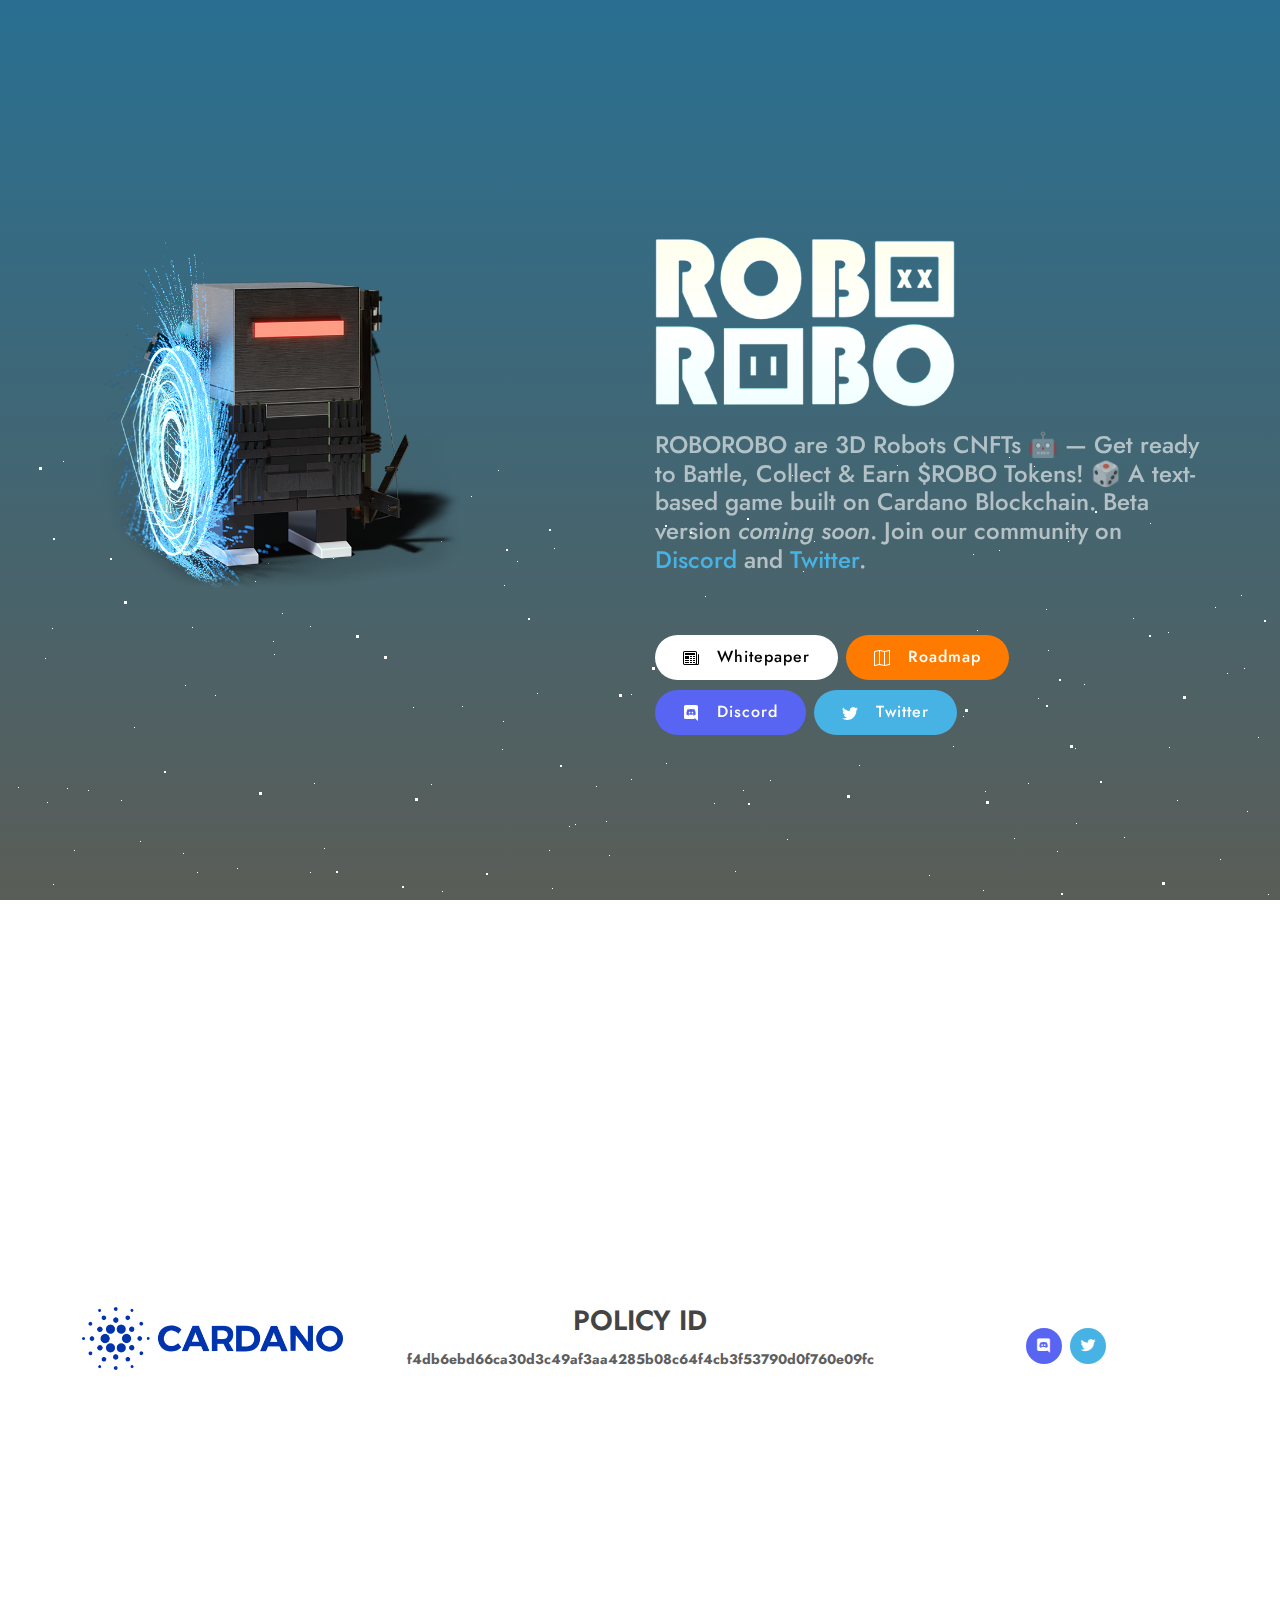
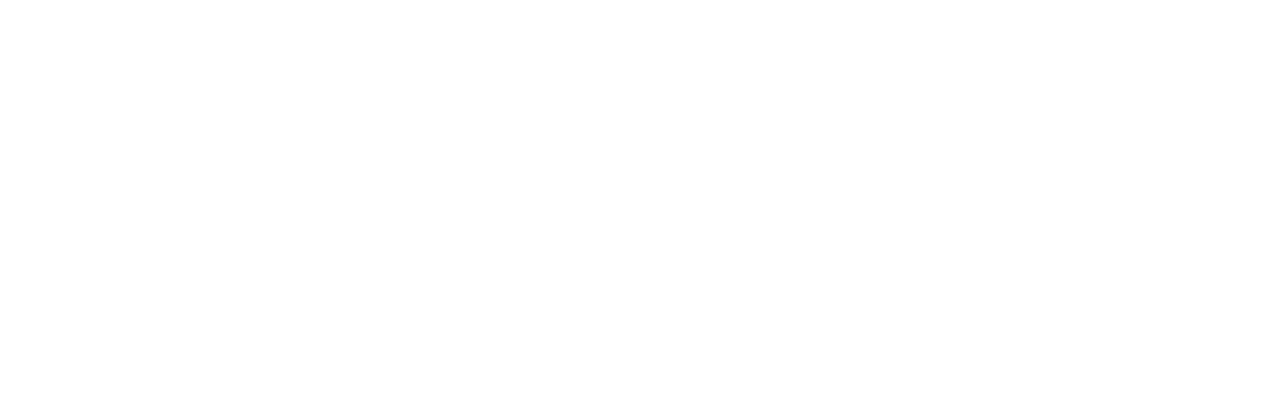
==== index.html @ 7a84c91f "Update index.html" ====
<!DOCTYPE html>
<html lang="en">
  <head>
    <meta charset="utf-8" />
    <meta content="width=device-width, initial-scale=1.0" name="viewport" />

    <!-- Primary Meta Tags -->
    <title>ROBOROBO 🤖 - CNFT 3D Robots </title>
    <meta name="title" content="ROBOROBO 🤖 - CNFT 3D Robots ">
    <meta name="description" content="ROBOROBO are CNFT 3D Robots 🤖 — Get ready to Battle, Collect & Earn $ROBO Tokens! 🎲 A text-based game built on Cardano Blockchain.">

    <!-- Open Graph / Facebook -->
    <meta property="og:type" content="website">
    <meta property="og:url" content="https://roborobo.gg/">
    <meta property="og:title" content="ROBOROBO 🤖 - CNFT 3D Robots ">
    <meta property="og:description" content="ROBOROBO are CNFT 3D Robots 🤖 — Get ready to Battle, Collect & Earn $ROBO Tokens! 🎲 A text-based game built on Cardano Blockchain.">
    <meta property="og:image" content="https://roborobo.gg/assets/img/roborobo-featured-image.jpg">

    <!-- Twitter -->
    <meta property="twitter:card" content="summary_large_image">
    <meta property="twitter:url" content="https://roborobo.gg/">
    <meta property="twitter:title" content="ROBOROBO 🤖 - CNFT 3D Robots ">
    <meta property="twitter:description" content="ROBOROBO are CNFT 3D Robots 🤖 — Get ready to Battle, Collect & Earn $ROBO Tokens! 🎲 A text-based game built on Cardano Blockchain.">
    <meta property="twitter:image" content="https://roborobo.gg/assets/img/roborobo-featured-image.jpg">

    <!-- Favicons -->
    <link rel="apple-touch-icon" sizes="180x180" href="assets/img/apple-touch-icon.png">
    <link rel="icon" type="image/png" sizes="32x32" href="assets/img/favicon-32x32.png">
    <link rel="icon" type="image/png" sizes="16x16" href="assets/img/favicon-16x16.png">
    <link rel="manifest" href="assets/img/site.webmanifest">
    <link rel="mask-icon" href="assets/img/safari-pinned-tab.svg" color="#5bbad5">
    <meta name="msapplication-TileColor" content="#da532c">
    <meta name="theme-color" content="#ffffff">

    <!-- Google Fonts -->
    <link href="https://fonts.googleapis.com/css?family=Open+Sans:300,300i,400,400i,600,600i,700,700i|Jost:300,300i,400,400i,500,500i,600,600i,700,700i|Poppins:300,300i,400,400i,500,500i,600,600i,700,700i" rel="stylesheet" />

    <!-- Vendor CSS Files -->
    <link href="assets/vendor/aos/aos.css" rel="stylesheet" />
    <link href="assets/vendor/bootstrap/css/bootstrap.min.css" rel="stylesheet" />
    <link href="assets/vendor/bootstrap-icons/bootstrap-icons.css" rel="stylesheet" />
    <link href="assets/vendor/boxicons/css/boxicons.min.css" rel="stylesheet" />
    <link href="assets/vendor/glightbox/css/glightbox.min.css" rel="stylesheet" />
    <link href="assets/vendor/remixicon/remixicon.css" rel="stylesheet" />
    <link href="assets/vendor/swiper/swiper-bundle.min.css" rel="stylesheet" />

    <!-- Template Main CSS File -->
    <link href="assets/css/style.css" rel="stylesheet" />
  </head>

  <body>
    <!-- ======= Header ======= 
    <header id="header" class="fixed-top">
      <div class="container d-flex align-items-center">
        <h1 class="logo me-auto">
          <a href="index">ROBOROBO</a>
        </h1>
        <nav id="navbar" class="navbar">
          <ul>-->
            <!--<li><a class="nav-link scrollto active" href="#hero">Home</a></li>
            <li><a class="nav-link scrollto" href="#roadmap">Roadmap</a></li>
            <li>
              <a class="nav-link scrollto" href="/rarity">Rarity</a>
            </li>
            <li>
              <a class="getstarted scrollto" href="https://twitter.com/" target="_blank">
                <svg xmlns="http://www.w3.org/2000/svg" width="16" height="16" fill="currentColor" class="bi bi-twitter" viewBox="0 0 16 16"><path d="M5.026 15c6.038 0 9.341-5.003 9.341-9.334 0-.14 0-.282-.006-.422A6.685 6.685 0 0 0 16 3.542a6.658 6.658 0 0 1-1.889.518 3.301 3.301 0 0 0 1.447-1.817 6.533 6.533 0 0 1-2.087.793A3.286 3.286 0 0 0 7.875 6.03a9.325 9.325 0 0 1-6.767-3.429 3.289 3.289 0 0 0 1.018 4.382A3.323 3.323 0 0 1 .64 6.575v.045a3.288 3.288 0 0 0 2.632 3.218 3.203 3.203 0 0 1-.865.115 3.23 3.23 0 0 1-.614-.057 3.283 3.283 0 0 0 3.067 2.277A6.588 6.588 0 0 1 .78 13.58a6.32 6.32 0 0 1-.78-.045A9.344 9.344 0 0 0 5.026 15z"></path></svg>
                &nbsp;&nbsp;Twitter
              </a>
            </li>
            <li>
              <a class="getstartedDiscord scrollto" href="https://discord.gg/" target="_blank">
                <svg xmlns="http://www.w3.org/2000/svg" width="16" height="16" fill="currentColor" class="bi bi-discord" viewBox="0 0 16 16">
                  <path d="M6.552 6.712c-.456 0-.816.4-.816.888s.368.888.816.888c.456 0 .816-.4.816-.888.008-.488-.36-.888-.816-.888zm2.92 0c-.456 0-.816.4-.816.888s.368.888.816.888c.456 0 .816-.4.816-.888s-.36-.888-.816-.888z"></path>
                  <path
                    d="M13.36 0H2.64C1.736 0 1 .736 1 1.648v10.816c0 .912.736 1.648 1.64 1.648h9.072l-.424-1.48 1.024.952.968.896L15 16V1.648C15 .736 14.264 0 13.36 0zm-3.088 10.448s-.288-.344-.528-.648c1.048-.296 1.448-.952 1.448-.952-.328.216-.64.368-.92.472-.4.168-.784.28-1.16.344a5.604 5.604 0 0 1-2.072-.008 6.716 6.716 0 0 1-1.176-.344 4.688 4.688 0 0 1-.584-.272c-.024-.016-.048-.024-.072-.04-.016-.008-.024-.016-.032-.024-.144-.08-.224-.136-.224-.136s.384.64 1.4.944c-.24.304-.536.664-.536.664-1.768-.056-2.44-1.216-2.44-1.216 0-2.576 1.152-4.664 1.152-4.664 1.152-.864 2.248-.84 2.248-.84l.08.096c-1.44.416-2.104 1.048-2.104 1.048s.176-.096.472-.232c.856-.376 1.536-.48 1.816-.504.048-.008.088-.016.136-.016a6.521 6.521 0 0 1 4.024.752s-.632-.6-1.992-1.016l.112-.128s1.096-.024 2.248.84c0 0 1.152 2.088 1.152 4.664 0 0-.68 1.16-2.448 1.216z"
                  ></path>
                </svg>
                &nbsp;&nbsp;Discord
              </a>
            </li>-->
         <!-- </ul>
          <i class="bi bi-list mobile-nav-toggle"></i>
        </nav>-->
        <!-- .navbar -->
      <!--</div>
    </header>-->
    <!-- End Header -->

    <!-- ======= Hero Section ======= -->
    <section id="hero" class="d-flex align-items-center">
      <div id="stars"></div>
      <div id="stars2"></div>
      <div id="stars3"></div>
      <div class="container">
        <div class="row">
          <div class="col-lg-6 hero-img" data-aos="zoom-in" data-aos-delay="200">
            <img src="assets/img/roborobo-hero.png" class="img-fluid animated maxWidthEight" alt="" />
          </div>
          <div class="col-lg-6 d-flex flex-column justify-content-center pt-2 pt-lg-0 order-2 order-lg-1" data-aos="fade-up" data-aos-delay="200">
            <img src="assets/img/roborobo-logo.png" width="300px" class="image-roborobo-logo">
            <!--<h1>ROBOROBO</h1>-->
            <br>
            <h2>ROBOROBO are 3D Robots CNFTs 🤖 — Get ready to Battle, Collect & Earn $ROBO Tokens! 🎲 A text-based game built on Cardano Blockchain. Beta version <em>coming soon</em>. Join our community on <a href="https://discord.gg/kBgPeefTJF" target="_blank">Discord</a> and <a href="https://twitter.com/roborobo_gg" target="_blank">Twitter</a>.</h2>
            <div class="d-flex justify-content-center justify-content-lg-start">
              <a href="https://whitepaper.roborobo.gg/" target="_blank" class="btn-get-started-whitepaper">
                <svg xmlns="http://www.w3.org/2000/svg" width="16" height="16" fill="currentColor" class="bi bi-newspaper" viewBox="0 0 16 16">
                  <path d="M0 2.5A1.5 1.5 0 0 1 1.5 1h11A1.5 1.5 0 0 1 14 2.5v10.528c0 .3-.05.654-.238.972h.738a.5.5 0 0 0 .5-.5v-9a.5.5 0 0 1 1 0v9a1.5 1.5 0 0 1-1.5 1.5H1.497A1.497 1.497 0 0 1 0 13.5v-11zM12 14c.37 0 .654-.211.853-.441.092-.106.147-.279.147-.531V2.5a.5.5 0 0 0-.5-.5h-11a.5.5 0 0 0-.5.5v11c0 .278.223.5.497.5H12z"/>
                  <path d="M2 3h10v2H2V3zm0 3h4v3H2V6zm0 4h4v1H2v-1zm0 2h4v1H2v-1zm5-6h2v1H7V6zm3 0h2v1h-2V6zM7 8h2v1H7V8zm3 0h2v1h-2V8zm-3 2h2v1H7v-1zm3 0h2v1h-2v-1zm-3 2h2v1H7v-1zm3 0h2v1h-2v-1z"/>
                </svg>                &nbsp;&nbsp;Whitepaper</a>
                &nbsp;&nbsp;
              <a href="https://whitepaper.roborobo.gg/roadmap" target="_blank" class="btn-get-started-roadmap">
                <svg xmlns="http://www.w3.org/2000/svg" width="16" height="16" fill="currentColor" class="bi bi-map" viewBox="0 0 16 16">
                  <path fill-rule="evenodd" d="M15.817.113A.5.5 0 0 1 16 .5v14a.5.5 0 0 1-.402.49l-5 1a.502.502 0 0 1-.196 0L5.5 15.01l-4.902.98A.5.5 0 0 1 0 15.5v-14a.5.5 0 0 1 .402-.49l5-1a.5.5 0 0 1 .196 0L10.5.99l4.902-.98a.5.5 0 0 1 .415.103zM10 1.91l-4-.8v12.98l4 .8V1.91zm1 12.98 4-.8V1.11l-4 .8v12.98zm-6-.8V1.11l-4 .8v12.98l4-.8z"/>
                </svg>
                &nbsp;&nbsp;Roadmap</a>
            </div> 
            <div class="d-flex justify-content-center justify-content-lg-start">
              <a href="https://discord.gg/kBgPeefTJF" target="_blank" class="btn-get-started-discord">
                <svg xmlns="http://www.w3.org/2000/svg" width="16" height="16" fill="currentColor" class="bi bi-discord" viewBox="0 0 16 16">
                  <path d="M6.552 6.712c-.456 0-.816.4-.816.888s.368.888.816.888c.456 0 .816-.4.816-.888.008-.488-.36-.888-.816-.888zm2.92 0c-.456 0-.816.4-.816.888s.368.888.816.888c.456 0 .816-.4.816-.888s-.36-.888-.816-.888z"></path>
                  <path
                    d="M13.36 0H2.64C1.736 0 1 .736 1 1.648v10.816c0 .912.736 1.648 1.64 1.648h9.072l-.424-1.48 1.024.952.968.896L15 16V1.648C15 .736 14.264 0 13.36 0zm-3.088 10.448s-.288-.344-.528-.648c1.048-.296 1.448-.952 1.448-.952-.328.216-.64.368-.92.472-.4.168-.784.28-1.16.344a5.604 5.604 0 0 1-2.072-.008 6.716 6.716 0 0 1-1.176-.344 4.688 4.688 0 0 1-.584-.272c-.024-.016-.048-.024-.072-.04-.016-.008-.024-.016-.032-.024-.144-.08-.224-.136-.224-.136s.384.64 1.4.944c-.24.304-.536.664-.536.664-1.768-.056-2.44-1.216-2.44-1.216 0-2.576 1.152-4.664 1.152-4.664 1.152-.864 2.248-.84 2.248-.84l.08.096c-1.44.416-2.104 1.048-2.104 1.048s.176-.096.472-.232c.856-.376 1.536-.48 1.816-.504.048-.008.088-.016.136-.016a6.521 6.521 0 0 1 4.024.752s-.632-.6-1.992-1.016l.112-.128s1.096-.024 2.248.84c0 0 1.152 2.088 1.152 4.664 0 0-.68 1.16-2.448 1.216z"
                  ></path>
                </svg>
                &nbsp;&nbsp;Discord</a>
               &nbsp;&nbsp;
              <a href="https://twitter.com/roborobo_gg" target="_blank" class="btn-get-started">
                <svg xmlns="http://www.w3.org/2000/svg" width="16" height="16" fill="currentColor" class="bi bi-twitter" viewBox="0 0 16 16"><path d="M5.026 15c6.038 0 9.341-5.003 9.341-9.334 0-.14 0-.282-.006-.422A6.685 6.685 0 0 0 16 3.542a6.658 6.658 0 0 1-1.889.518 3.301 3.301 0 0 0 1.447-1.817 6.533 6.533 0 0 1-2.087.793A3.286 3.286 0 0 0 7.875 6.03a9.325 9.325 0 0 1-6.767-3.429 3.289 3.289 0 0 0 1.018 4.382A3.323 3.323 0 0 1 .64 6.575v.045a3.288 3.288 0 0 0 2.632 3.218 3.203 3.203 0 0 1-.865.115 3.23 3.23 0 0 1-.614-.057 3.283 3.283 0 0 0 3.067 2.277A6.588 6.588 0 0 1 .78 13.58a6.32 6.32 0 0 1-.78-.045A9.344 9.344 0 0 0 5.026 15z"></path></svg>
                &nbsp;&nbsp;Twitter</a>
            </div> 
          </div>
        </div>
      </div>
    </section>
    <!-- End Hero -->
    <main id="main">
    <!-- ======= Launch Date ======= -->
    <section id="launch">
        <div class="container" data-aos="fade-up">
            <div class="section-title">
            <h2>DROP DATE 🤖</h2>
            </div>
            <div class="row content">
            <div class="col-lg-12 text-center">
                <h4>The mint starts on December 7 at 05:00 PM UTC with a price of 50 ₳.</h4>
                <p><script class="3c18780de1a61dcb38f44a522cacf2ab" src="https://w.promofeatures.com/js/timer/3c18780de1a61dcb38f44a522cacf2ab.js?v=1638376707"></script></p>
                <p>Follow us on <a href="https://twitter.com/roborobo_gg" target="_blank">Twitter</a> and <a href="https://discord.gg/kBgPeefTJF" target="_blank">Discord</a> to discover the buy instructions on the launch date.</p>
            </div>
            </div>
        </div>
        </section>
    </main>
    <!-- ======= Footer ======= -->
    <footer id="footer">
      <div class="footer-top">
        <div class="container">
          <div class="row align-items-center">
            <div class="col-lg-3 col-md-6 footer-contact">
              <img src="cardano-logo.webp" width="100%" />
            </div>
            <div class="col-lg-6 col-md-6 footer-contact" style="text-align: center">
              <h3>Policy ID</h3>
              <div style="word-break:break-word;"><p><strong>f4db6ebd66ca30d3c49af3aa4285b08c64f4cb3f53790d0f760e09fc</strong></p></div>
            </div>
            <div class="col-lg-3 col-md-6 footer-contact" style="text-align: center">
              <div class="social-links mt-3">
                <a href="https://discord.gg/kBgPeefTJF" target="_blank" class="instagram discordLogo"><i class="bx bxl-discord"></i></a>
                <a href="https://twitter.com/roborobo_gg" target="_blank" class="twitter"><i class="bx bxl-twitter"></i></a>
              </div>
            </div>
          </div>
        </div>
      </div>
    </footer>
    <!-- End Footer -->

    <div id="preloader"></div>
    <a href="#" class="back-to-top d-flex align-items-center justify-content-center"><i class="bi bi-arrow-up-short"></i></a>
    <!-- Vendor JS Files -->
    <script src="assets/vendor/aos/aos.js"></script>
    <script src="assets/vendor/bootstrap/js/bootstrap.bundle.min.js"></script>
    <script src="assets/vendor/glightbox/js/glightbox.min.js"></script>
    <script src="assets/vendor/isotope-layout/isotope.pkgd.min.js"></script>
    <script src="assets/vendor/php-email-form/validate.js"></script>
    <script src="assets/vendor/swiper/swiper-bundle.min.js"></script>
    <script src="assets/vendor/waypoints/noframework.waypoints.js"></script>
    <!--<script>
      var canva = document.getElementsByTagName("canvas")[0];
      canva.style.width = "100%";
      canva.style.maxWidth = "650px";
    </script>-->
    <!-- Template Main JS File -->
    <script src="assets/js/main.js"></script>
  </body>
</html>
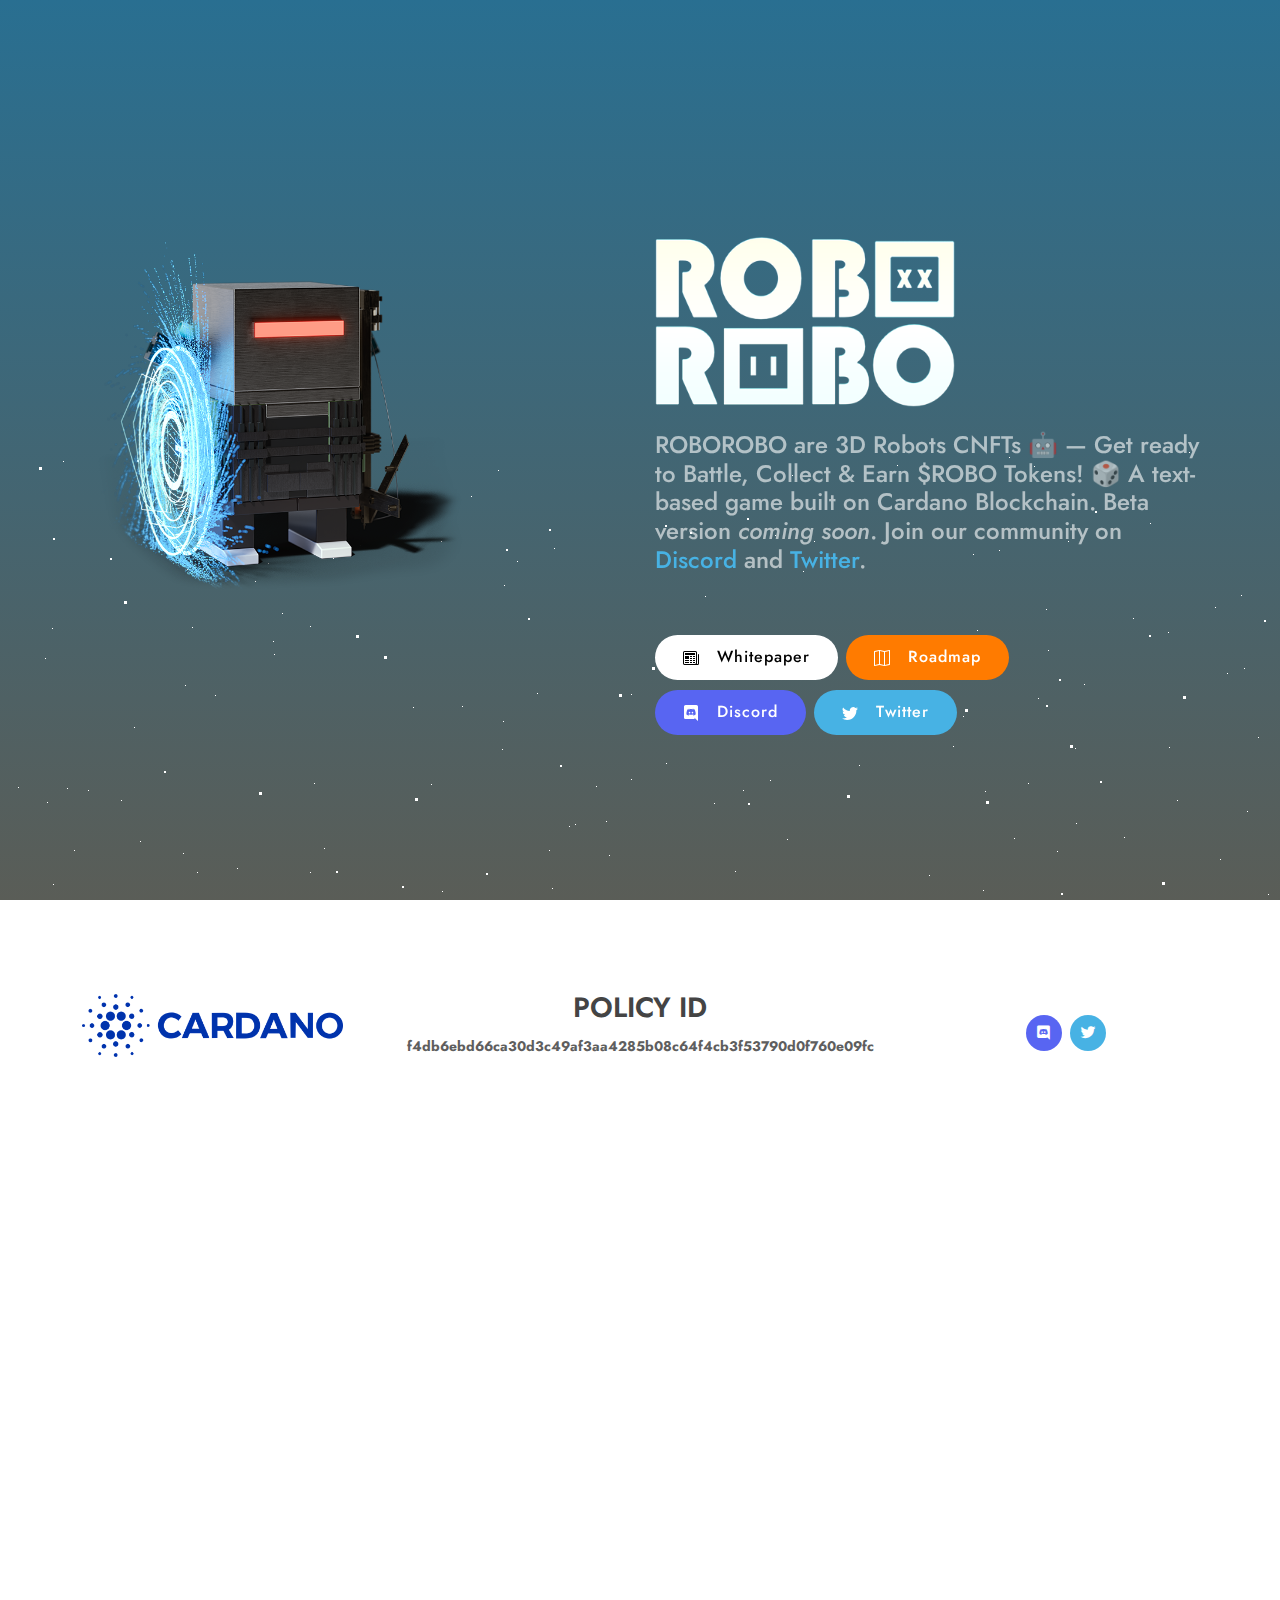
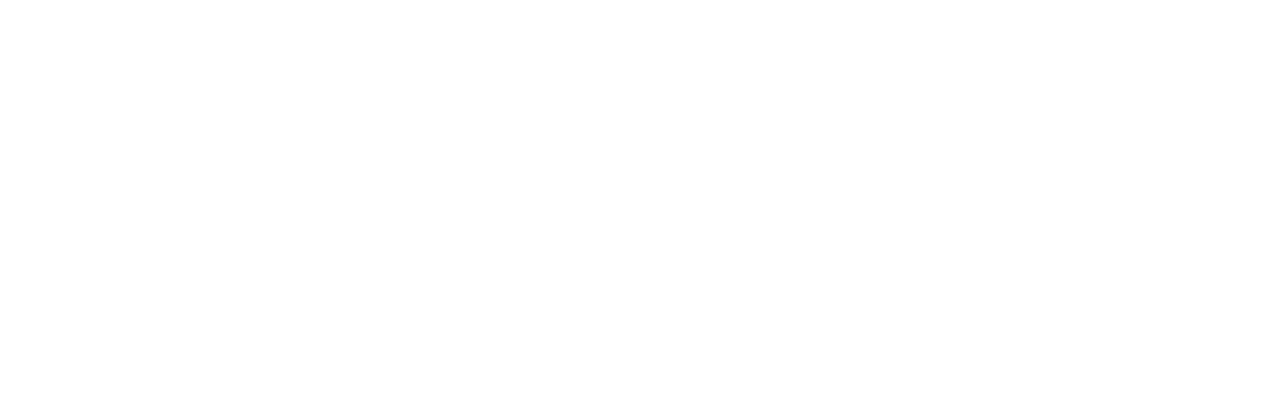
==== commit 8c2e904f: "Update index.html" ====
--- a/index.html
+++ b/index.html
@@ -134,9 +134,9 @@
       </div>
     </section>
     <!-- End Hero -->
-    <main id="main">
+    <!--<main id="main">-->
     <!-- ======= Launch Date ======= -->
-    <section id="launch">
+    <!--<section id="launch">
         <div class="container" data-aos="fade-up">
             <div class="section-title">
             <h2>DROP DATE 🤖</h2>
@@ -145,12 +145,12 @@
             <div class="col-lg-12 text-center">
                 <h4>The mint starts on December 7 at 05:00 PM UTC with a price of 50 ₳.</h4>
                 <p><script class="3c18780de1a61dcb38f44a522cacf2ab" src="https://w.promofeatures.com/js/timer/3c18780de1a61dcb38f44a522cacf2ab.js?v=1638376707"></script></p>
-                <p>Follow us on <a href="https://twitter.com/roborobo_gg" target="_blank">Twitter</a> and <a href="https://discord.gg/kBgPeefTJF" target="_blank">Discord</a> to discover the buy instructions on the launch date.</p>
+                <p>Follow us on <a href="https://twitter.com/roborobo_gg" target="_blank">Twitter</a> and <a href="https://discord.gg/kBgPeefTJF" target="_blank">Discord</a> to discover the how-to mint instructions brefore the launch.</p>
             </div>
             </div>
         </div>
         </section>
-    </main>
+    </main>-->
     <!-- ======= Footer ======= -->
     <footer id="footer">
       <div class="footer-top">
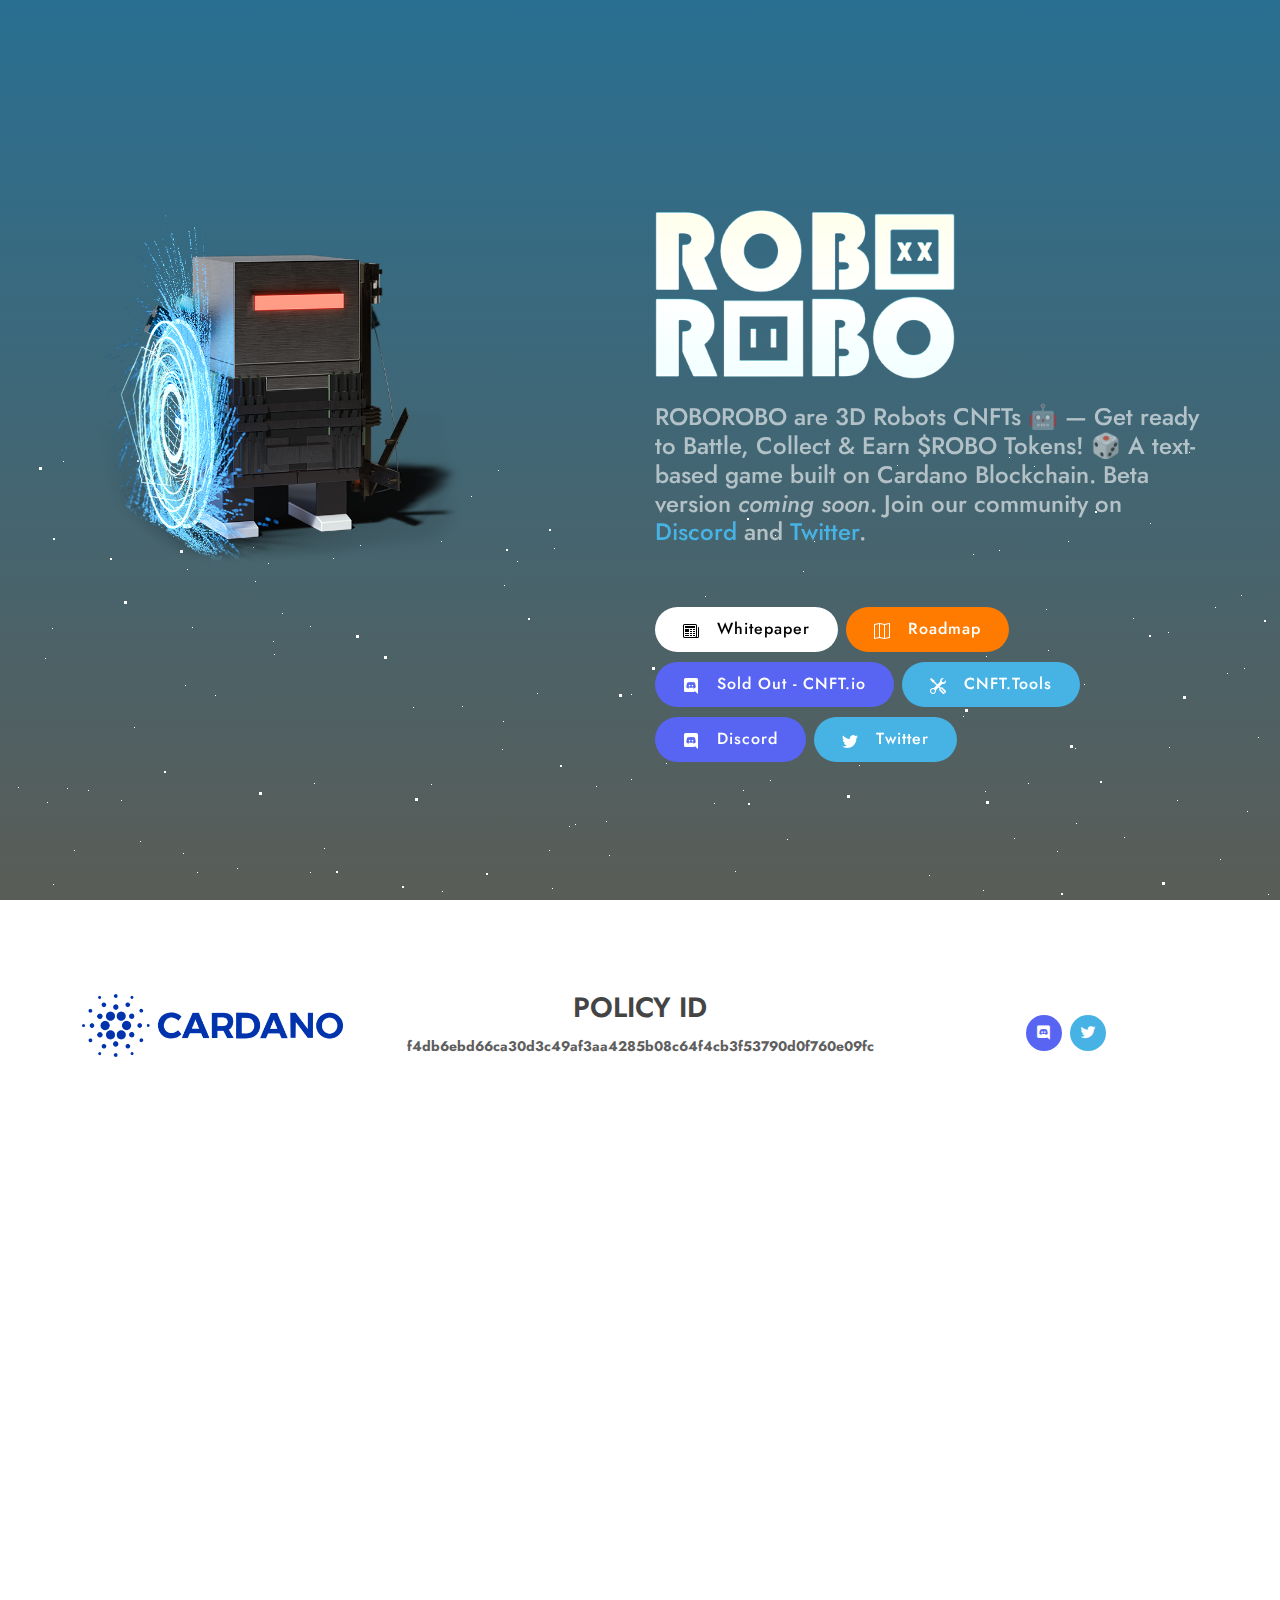
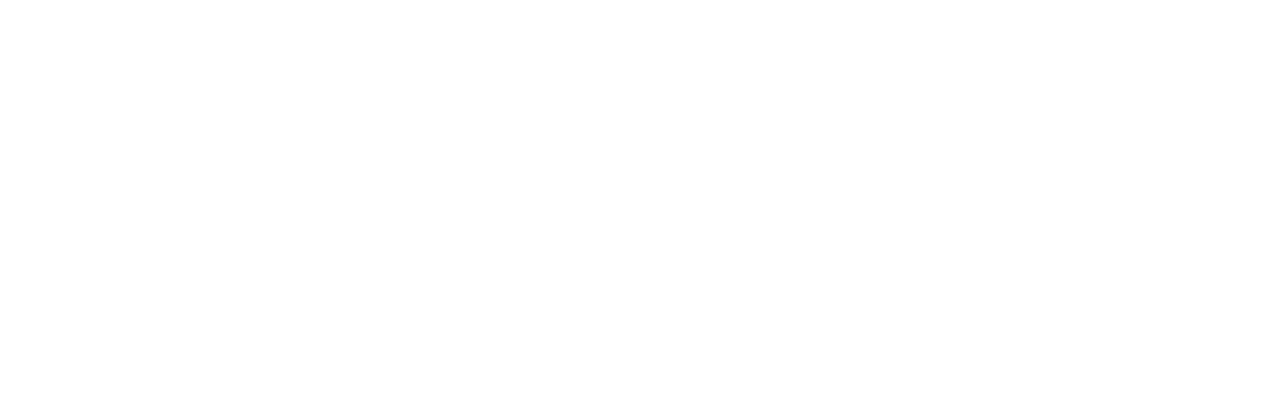
==== commit cc7facc4: "Update index.html" ====
--- a/index.html
+++ b/index.html
@@ -114,6 +114,22 @@
                   <path fill-rule="evenodd" d="M15.817.113A.5.5 0 0 1 16 .5v14a.5.5 0 0 1-.402.49l-5 1a.502.502 0 0 1-.196 0L5.5 15.01l-4.902.98A.5.5 0 0 1 0 15.5v-14a.5.5 0 0 1 .402-.49l5-1a.5.5 0 0 1 .196 0L10.5.99l4.902-.98a.5.5 0 0 1 .415.103zM10 1.91l-4-.8v12.98l4 .8V1.91zm1 12.98 4-.8V1.11l-4 .8v12.98zm-6-.8V1.11l-4 .8v12.98l4-.8z"/>
                 </svg>
                 &nbsp;&nbsp;Roadmap</a>
+            </div>
+            <div class="d-flex justify-content-center justify-content-lg-start">
+              <a href="https://cnft.io/marketplace?st=f4db6ebd66ca30d3c49af3aa4285b08c64f4cb3f53790d0f760e09fc" target="_blank" class="btn-get-started-discord">
+                <svg xmlns="http://www.w3.org/2000/svg" width="16" height="16" fill="currentColor" class="bi bi-discord" viewBox="0 0 16 16">
+                  <path d="M6.552 6.712c-.456 0-.816.4-.816.888s.368.888.816.888c.456 0 .816-.4.816-.888.008-.488-.36-.888-.816-.888zm2.92 0c-.456 0-.816.4-.816.888s.368.888.816.888c.456 0 .816-.4.816-.888s-.36-.888-.816-.888z"></path>
+                  <path
+                    d="M13.36 0H2.64C1.736 0 1 .736 1 1.648v10.816c0 .912.736 1.648 1.64 1.648h9.072l-.424-1.48 1.024.952.968.896L15 16V1.648C15 .736 14.264 0 13.36 0zm-3.088 10.448s-.288-.344-.528-.648c1.048-.296 1.448-.952 1.448-.952-.328.216-.64.368-.92.472-.4.168-.784.28-1.16.344a5.604 5.604 0 0 1-2.072-.008 6.716 6.716 0 0 1-1.176-.344 4.688 4.688 0 0 1-.584-.272c-.024-.016-.048-.024-.072-.04-.016-.008-.024-.016-.032-.024-.144-.08-.224-.136-.224-.136s.384.64 1.4.944c-.24.304-.536.664-.536.664-1.768-.056-2.44-1.216-2.44-1.216 0-2.576 1.152-4.664 1.152-4.664 1.152-.864 2.248-.84 2.248-.84l.08.096c-1.44.416-2.104 1.048-2.104 1.048s.176-.096.472-.232c.856-.376 1.536-.48 1.816-.504.048-.008.088-.016.136-.016a6.521 6.521 0 0 1 4.024.752s-.632-.6-1.992-1.016l.112-.128s1.096-.024 2.248.84c0 0 1.152 2.088 1.152 4.664 0 0-.68 1.16-2.448 1.216z"
+                  ></path>
+                </svg>
+                &nbsp;&nbsp;Sold Out - CNFT.io</a>
+               &nbsp;&nbsp;
+              <a href="https://cnft.tools/roborobo" target="_blank" class="btn-get-started">
+                <svg xmlns="http://www.w3.org/2000/svg" width="16" height="16" fill="currentColor" class="bi bi-tools" viewBox="0 0 16 16">
+                  <path d="M1 0 0 1l2.2 3.081a1 1 0 0 0 .815.419h.07a1 1 0 0 1 .708.293l2.675 2.675-2.617 2.654A3.003 3.003 0 0 0 0 13a3 3 0 1 0 5.878-.851l2.654-2.617.968.968-.305.914a1 1 0 0 0 .242 1.023l3.356 3.356a1 1 0 0 0 1.414 0l1.586-1.586a1 1 0 0 0 0-1.414l-3.356-3.356a1 1 0 0 0-1.023-.242L10.5 9.5l-.96-.96 2.68-2.643A3.005 3.005 0 0 0 16 3c0-.269-.035-.53-.102-.777l-2.14 2.141L12 4l-.364-1.757L13.777.102a3 3 0 0 0-3.675 3.68L7.462 6.46 4.793 3.793a1 1 0 0 1-.293-.707v-.071a1 1 0 0 0-.419-.814L1 0zm9.646 10.646a.5.5 0 0 1 .708 0l3 3a.5.5 0 0 1-.708.708l-3-3a.5.5 0 0 1 0-.708zM3 11l.471.242.529.026.287.445.445.287.026.529L5 13l-.242.471-.026.529-.445.287-.287.445-.529.026L3 15l-.471-.242L2 14.732l-.287-.445L1.268 14l-.026-.529L1 13l.242-.471.026-.529.445-.287.287-.445.529-.026L3 11z"/>
+                </svg>
+                &nbsp;&nbsp;CNFT.Tools</a>
             </div> 
             <div class="d-flex justify-content-center justify-content-lg-start">
               <a href="https://discord.gg/kBgPeefTJF" target="_blank" class="btn-get-started-discord">
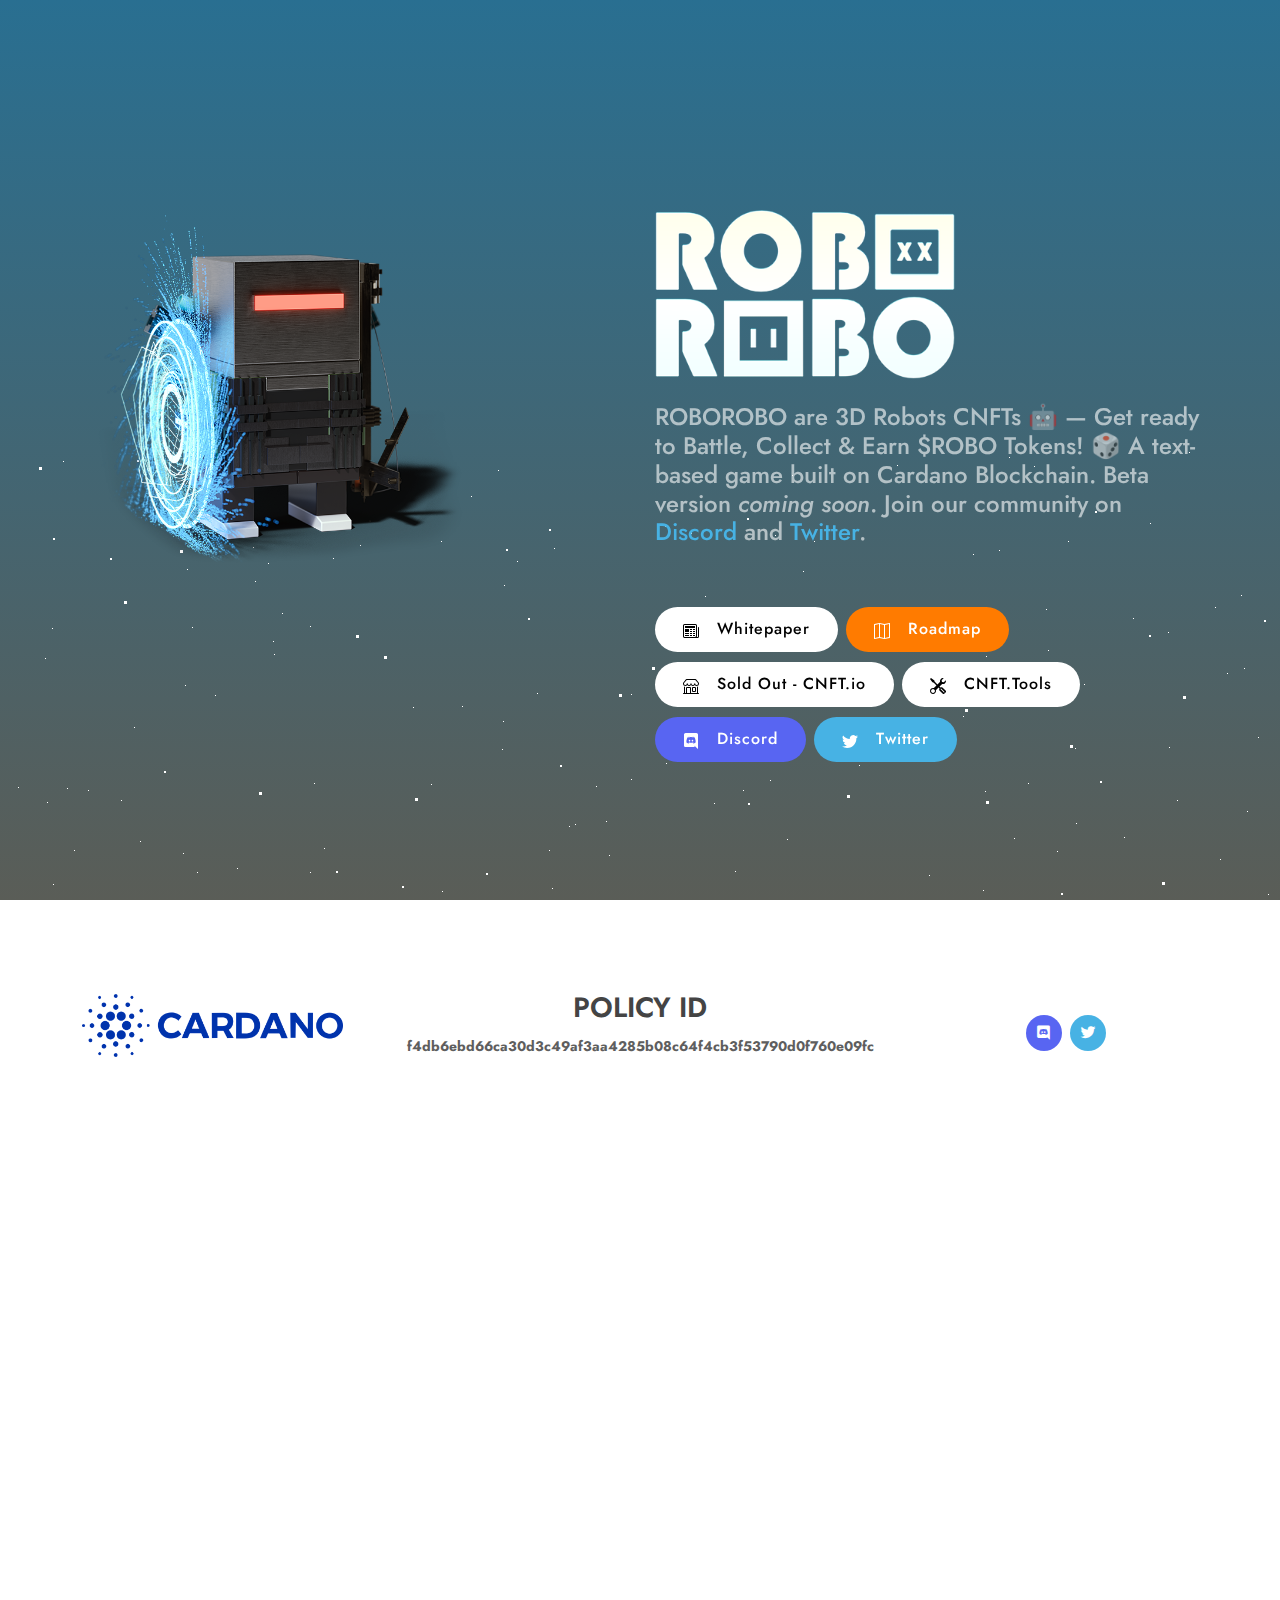
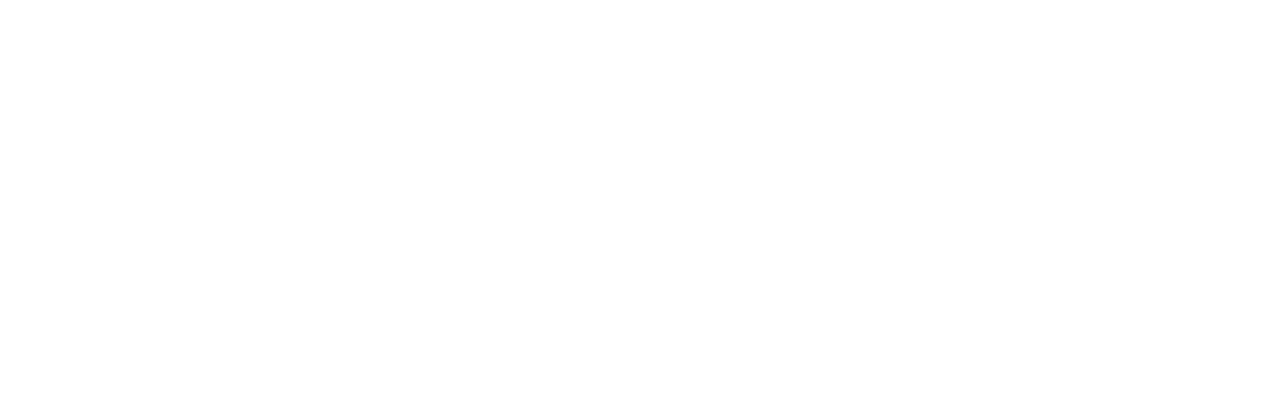
==== commit 14bb2cf7: "Update index.html" ====
--- a/index.html
+++ b/index.html
@@ -116,16 +116,13 @@
                 &nbsp;&nbsp;Roadmap</a>
             </div>
             <div class="d-flex justify-content-center justify-content-lg-start">
-              <a href="https://cnft.io/marketplace?st=f4db6ebd66ca30d3c49af3aa4285b08c64f4cb3f53790d0f760e09fc" target="_blank" class="btn-get-started-discord">
-                <svg xmlns="http://www.w3.org/2000/svg" width="16" height="16" fill="currentColor" class="bi bi-discord" viewBox="0 0 16 16">
-                  <path d="M6.552 6.712c-.456 0-.816.4-.816.888s.368.888.816.888c.456 0 .816-.4.816-.888.008-.488-.36-.888-.816-.888zm2.92 0c-.456 0-.816.4-.816.888s.368.888.816.888c.456 0 .816-.4.816-.888s-.36-.888-.816-.888z"></path>
-                  <path
-                    d="M13.36 0H2.64C1.736 0 1 .736 1 1.648v10.816c0 .912.736 1.648 1.64 1.648h9.072l-.424-1.48 1.024.952.968.896L15 16V1.648C15 .736 14.264 0 13.36 0zm-3.088 10.448s-.288-.344-.528-.648c1.048-.296 1.448-.952 1.448-.952-.328.216-.64.368-.92.472-.4.168-.784.28-1.16.344a5.604 5.604 0 0 1-2.072-.008 6.716 6.716 0 0 1-1.176-.344 4.688 4.688 0 0 1-.584-.272c-.024-.016-.048-.024-.072-.04-.016-.008-.024-.016-.032-.024-.144-.08-.224-.136-.224-.136s.384.64 1.4.944c-.24.304-.536.664-.536.664-1.768-.056-2.44-1.216-2.44-1.216 0-2.576 1.152-4.664 1.152-4.664 1.152-.864 2.248-.84 2.248-.84l.08.096c-1.44.416-2.104 1.048-2.104 1.048s.176-.096.472-.232c.856-.376 1.536-.48 1.816-.504.048-.008.088-.016.136-.016a6.521 6.521 0 0 1 4.024.752s-.632-.6-1.992-1.016l.112-.128s1.096-.024 2.248.84c0 0 1.152 2.088 1.152 4.664 0 0-.68 1.16-2.448 1.216z"
-                  ></path>
+              <a href="https://cnft.io/marketplace?st=f4db6ebd66ca30d3c49af3aa4285b08c64f4cb3f53790d0f760e09fc" target="_blank" class="btn-get-started-whitepaper">
+                <svg xmlns="http://www.w3.org/2000/svg" width="16" height="16" fill="currentColor" class="bi bi-shop" viewBox="0 0 16 16">
+                  <path d="M2.97 1.35A1 1 0 0 1 3.73 1h8.54a1 1 0 0 1 .76.35l2.609 3.044A1.5 1.5 0 0 1 16 5.37v.255a2.375 2.375 0 0 1-4.25 1.458A2.371 2.371 0 0 1 9.875 8 2.37 2.37 0 0 1 8 7.083 2.37 2.37 0 0 1 6.125 8a2.37 2.37 0 0 1-1.875-.917A2.375 2.375 0 0 1 0 5.625V5.37a1.5 1.5 0 0 1 .361-.976l2.61-3.045zm1.78 4.275a1.375 1.375 0 0 0 2.75 0 .5.5 0 0 1 1 0 1.375 1.375 0 0 0 2.75 0 .5.5 0 0 1 1 0 1.375 1.375 0 1 0 2.75 0V5.37a.5.5 0 0 0-.12-.325L12.27 2H3.73L1.12 5.045A.5.5 0 0 0 1 5.37v.255a1.375 1.375 0 0 0 2.75 0 .5.5 0 0 1 1 0zM1.5 8.5A.5.5 0 0 1 2 9v6h1v-5a1 1 0 0 1 1-1h3a1 1 0 0 1 1 1v5h6V9a.5.5 0 0 1 1 0v6h.5a.5.5 0 0 1 0 1H.5a.5.5 0 0 1 0-1H1V9a.5.5 0 0 1 .5-.5zM4 15h3v-5H4v5zm5-5a1 1 0 0 1 1-1h2a1 1 0 0 1 1 1v3a1 1 0 0 1-1 1h-2a1 1 0 0 1-1-1v-3zm3 0h-2v3h2v-3z"/>
                 </svg>
                 &nbsp;&nbsp;Sold Out - CNFT.io</a>
                &nbsp;&nbsp;
-              <a href="https://cnft.tools/roborobo" target="_blank" class="btn-get-started">
+              <a href="https://cnft.tools/roborobo" target="_blank" class="btn-get-started-whitepaper">
                 <svg xmlns="http://www.w3.org/2000/svg" width="16" height="16" fill="currentColor" class="bi bi-tools" viewBox="0 0 16 16">
                   <path d="M1 0 0 1l2.2 3.081a1 1 0 0 0 .815.419h.07a1 1 0 0 1 .708.293l2.675 2.675-2.617 2.654A3.003 3.003 0 0 0 0 13a3 3 0 1 0 5.878-.851l2.654-2.617.968.968-.305.914a1 1 0 0 0 .242 1.023l3.356 3.356a1 1 0 0 0 1.414 0l1.586-1.586a1 1 0 0 0 0-1.414l-3.356-3.356a1 1 0 0 0-1.023-.242L10.5 9.5l-.96-.96 2.68-2.643A3.005 3.005 0 0 0 16 3c0-.269-.035-.53-.102-.777l-2.14 2.141L12 4l-.364-1.757L13.777.102a3 3 0 0 0-3.675 3.68L7.462 6.46 4.793 3.793a1 1 0 0 1-.293-.707v-.071a1 1 0 0 0-.419-.814L1 0zm9.646 10.646a.5.5 0 0 1 .708 0l3 3a.5.5 0 0 1-.708.708l-3-3a.5.5 0 0 1 0-.708zM3 11l.471.242.529.026.287.445.445.287.026.529L5 13l-.242.471-.026.529-.445.287-.287.445-.529.026L3 15l-.471-.242L2 14.732l-.287-.445L1.268 14l-.026-.529L1 13l.242-.471.026-.529.445-.287.287-.445.529-.026L3 11z"/>
                 </svg>
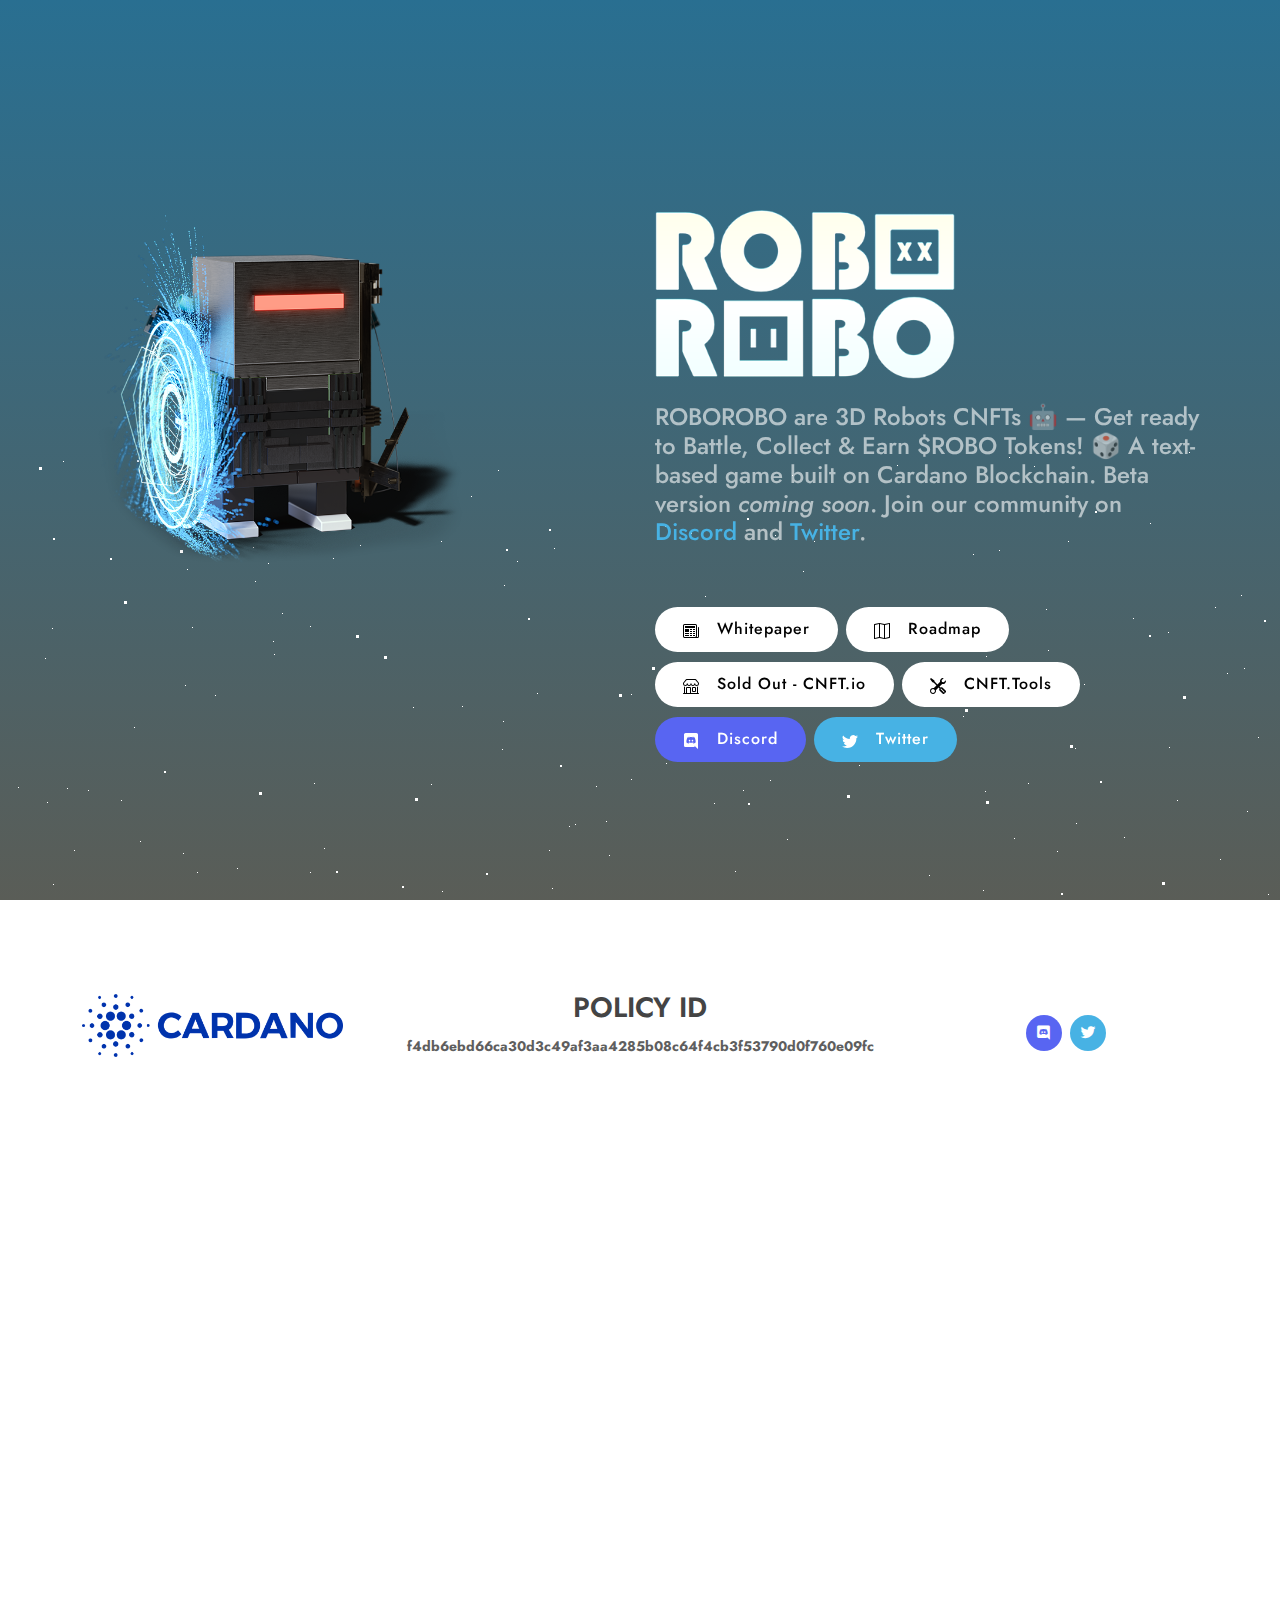
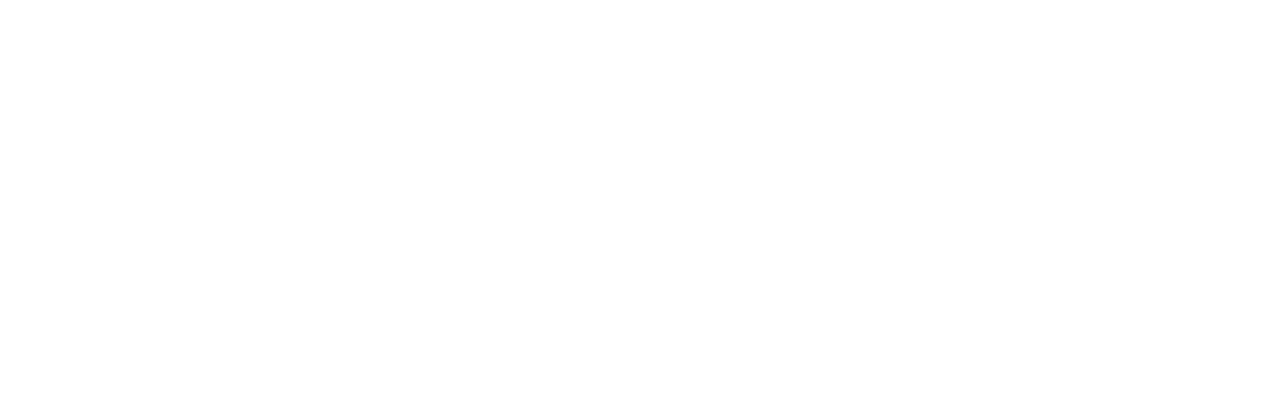
==== commit 39bf01b8: "Update index.html" ====
--- a/index.html
+++ b/index.html
@@ -109,7 +109,7 @@
                   <path d="M2 3h10v2H2V3zm0 3h4v3H2V6zm0 4h4v1H2v-1zm0 2h4v1H2v-1zm5-6h2v1H7V6zm3 0h2v1h-2V6zM7 8h2v1H7V8zm3 0h2v1h-2V8zm-3 2h2v1H7v-1zm3 0h2v1h-2v-1zm-3 2h2v1H7v-1zm3 0h2v1h-2v-1z"/>
                 </svg>                &nbsp;&nbsp;Whitepaper</a>
                 &nbsp;&nbsp;
-              <a href="https://whitepaper.roborobo.gg/roadmap" target="_blank" class="btn-get-started-roadmap">
+              <a href="https://whitepaper.roborobo.gg/roadmap" target="_blank" class="btn-get-started-whitepaper">
                 <svg xmlns="http://www.w3.org/2000/svg" width="16" height="16" fill="currentColor" class="bi bi-map" viewBox="0 0 16 16">
                   <path fill-rule="evenodd" d="M15.817.113A.5.5 0 0 1 16 .5v14a.5.5 0 0 1-.402.49l-5 1a.502.502 0 0 1-.196 0L5.5 15.01l-4.902.98A.5.5 0 0 1 0 15.5v-14a.5.5 0 0 1 .402-.49l5-1a.5.5 0 0 1 .196 0L10.5.99l4.902-.98a.5.5 0 0 1 .415.103zM10 1.91l-4-.8v12.98l4 .8V1.91zm1 12.98 4-.8V1.11l-4 .8v12.98zm-6-.8V1.11l-4 .8v12.98l4-.8z"/>
                 </svg>
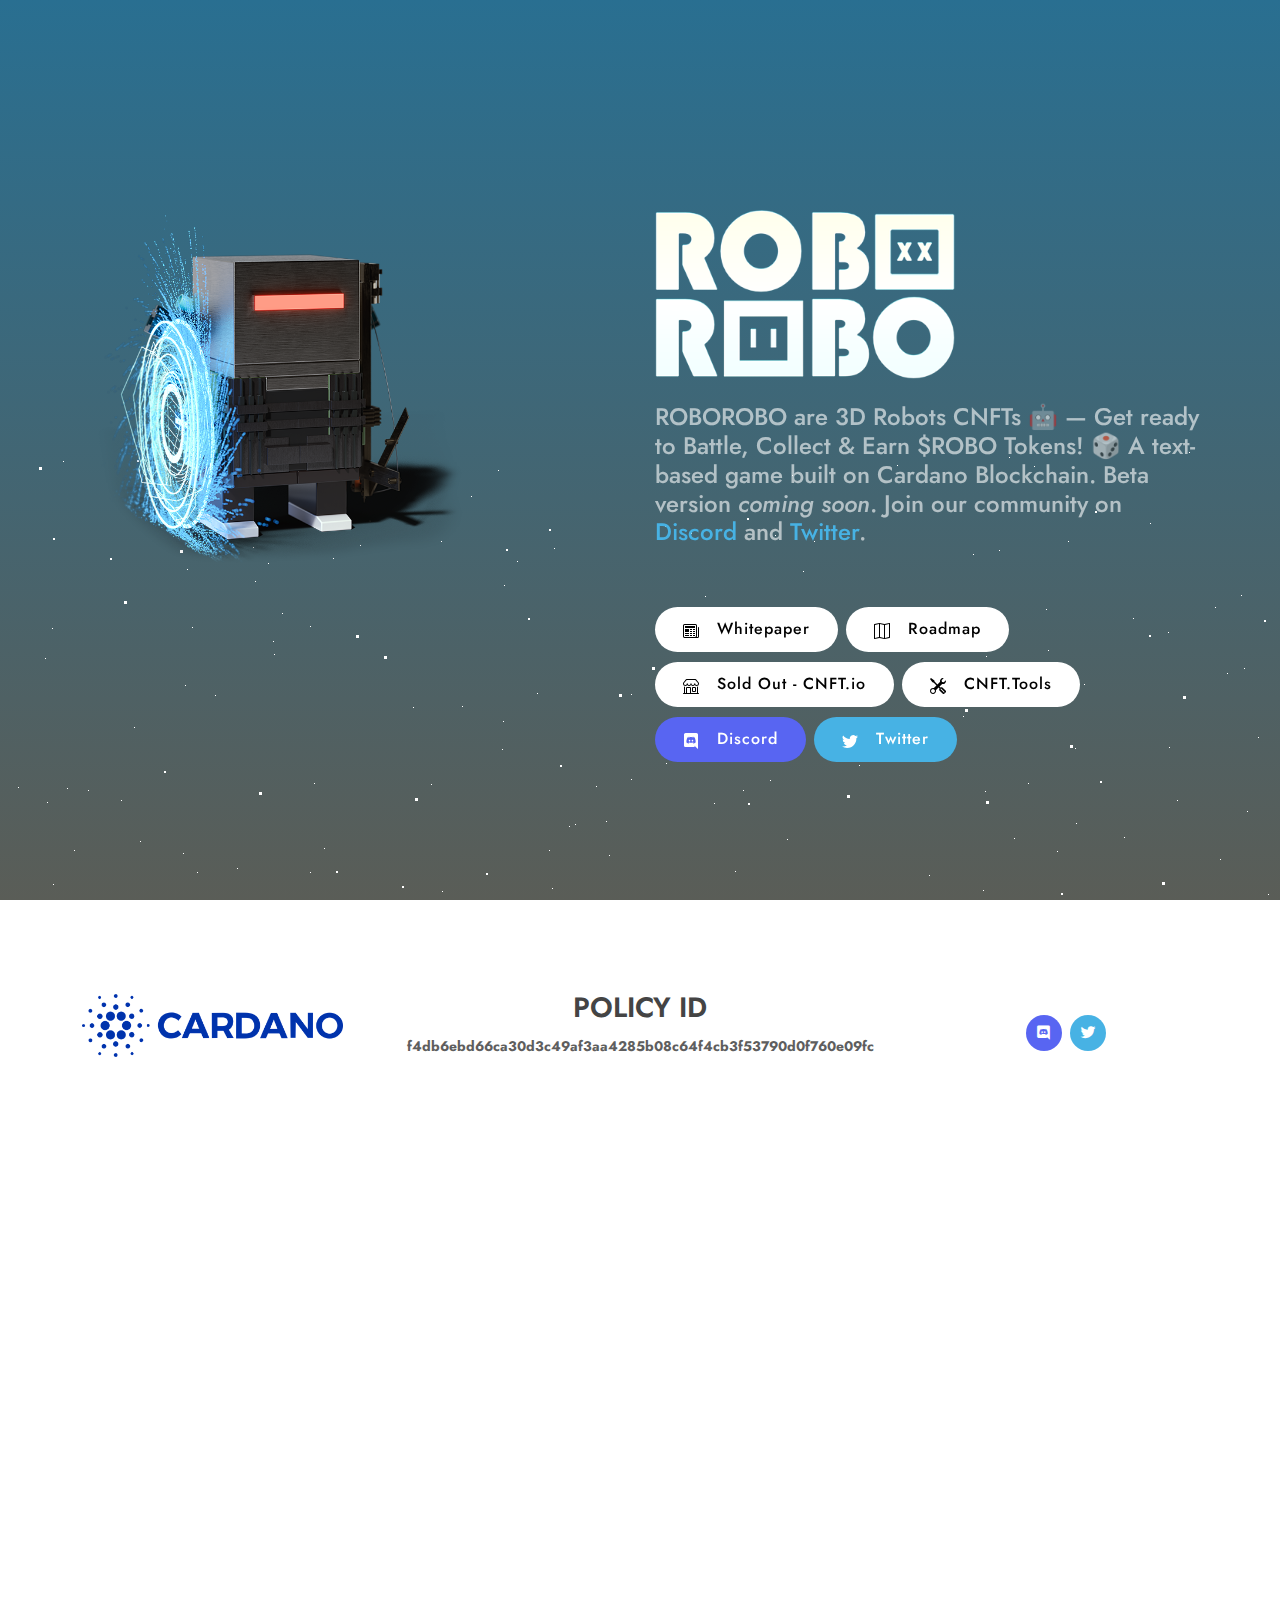
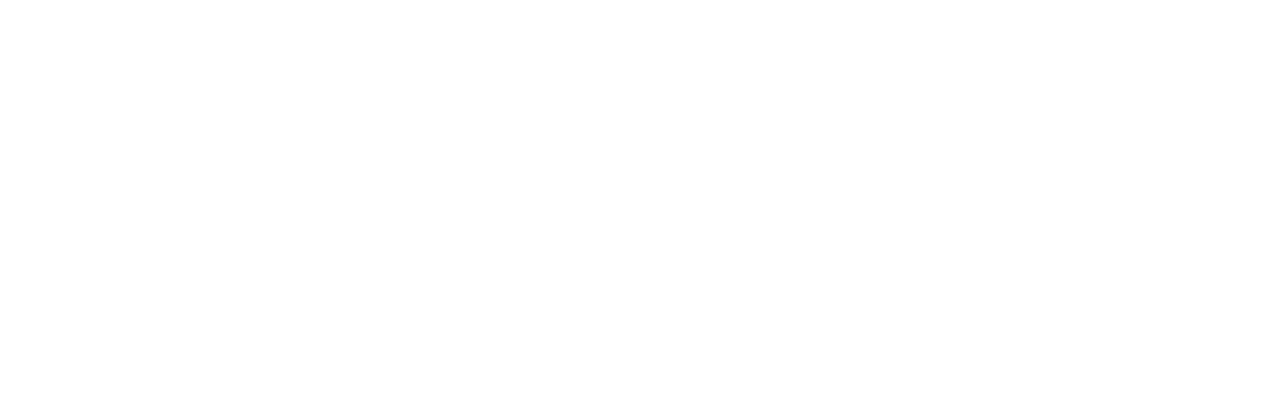
==== commit 47e69340: "Update index.html" ====
--- a/index.html
+++ b/index.html
@@ -129,7 +129,7 @@
                 &nbsp;&nbsp;CNFT.Tools</a>
             </div> 
             <div class="d-flex justify-content-center justify-content-lg-start">
-              <a href="https://discord.gg/kBgPeefTJF" target="_blank" class="btn-get-started-discord">
+              <a href="https://discord.gg/3SDF5R39Yb" target="_blank" class="btn-get-started-discord">
                 <svg xmlns="http://www.w3.org/2000/svg" width="16" height="16" fill="currentColor" class="bi bi-discord" viewBox="0 0 16 16">
                   <path d="M6.552 6.712c-.456 0-.816.4-.816.888s.368.888.816.888c.456 0 .816-.4.816-.888.008-.488-.36-.888-.816-.888zm2.92 0c-.456 0-.816.4-.816.888s.368.888.816.888c.456 0 .816-.4.816-.888s-.36-.888-.816-.888z"></path>
                   <path
@@ -158,7 +158,7 @@
             <div class="col-lg-12 text-center">
                 <h4>The mint starts on December 7 at 05:00 PM UTC with a price of 50 ₳.</h4>
                 <p><script class="3c18780de1a61dcb38f44a522cacf2ab" src="https://w.promofeatures.com/js/timer/3c18780de1a61dcb38f44a522cacf2ab.js?v=1638376707"></script></p>
-                <p>Follow us on <a href="https://twitter.com/roborobo_gg" target="_blank">Twitter</a> and <a href="https://discord.gg/kBgPeefTJF" target="_blank">Discord</a> to discover the how-to mint instructions brefore the launch.</p>
+                <p>Follow us on <a href="https://twitter.com/roborobo_gg" target="_blank">Twitter</a> and <a href="https://discord.gg/3SDF5R39Yb" target="_blank">Discord</a> to discover the how-to mint instructions brefore the launch.</p>
             </div>
             </div>
         </div>
@@ -178,7 +178,7 @@
             </div>
             <div class="col-lg-3 col-md-6 footer-contact" style="text-align: center">
               <div class="social-links mt-3">
-                <a href="https://discord.gg/kBgPeefTJF" target="_blank" class="instagram discordLogo"><i class="bx bxl-discord"></i></a>
+                <a href="https://discord.gg/3SDF5R39Yb" target="_blank" class="instagram discordLogo"><i class="bx bxl-discord"></i></a>
                 <a href="https://twitter.com/roborobo_gg" target="_blank" class="twitter"><i class="bx bxl-twitter"></i></a>
               </div>
             </div>
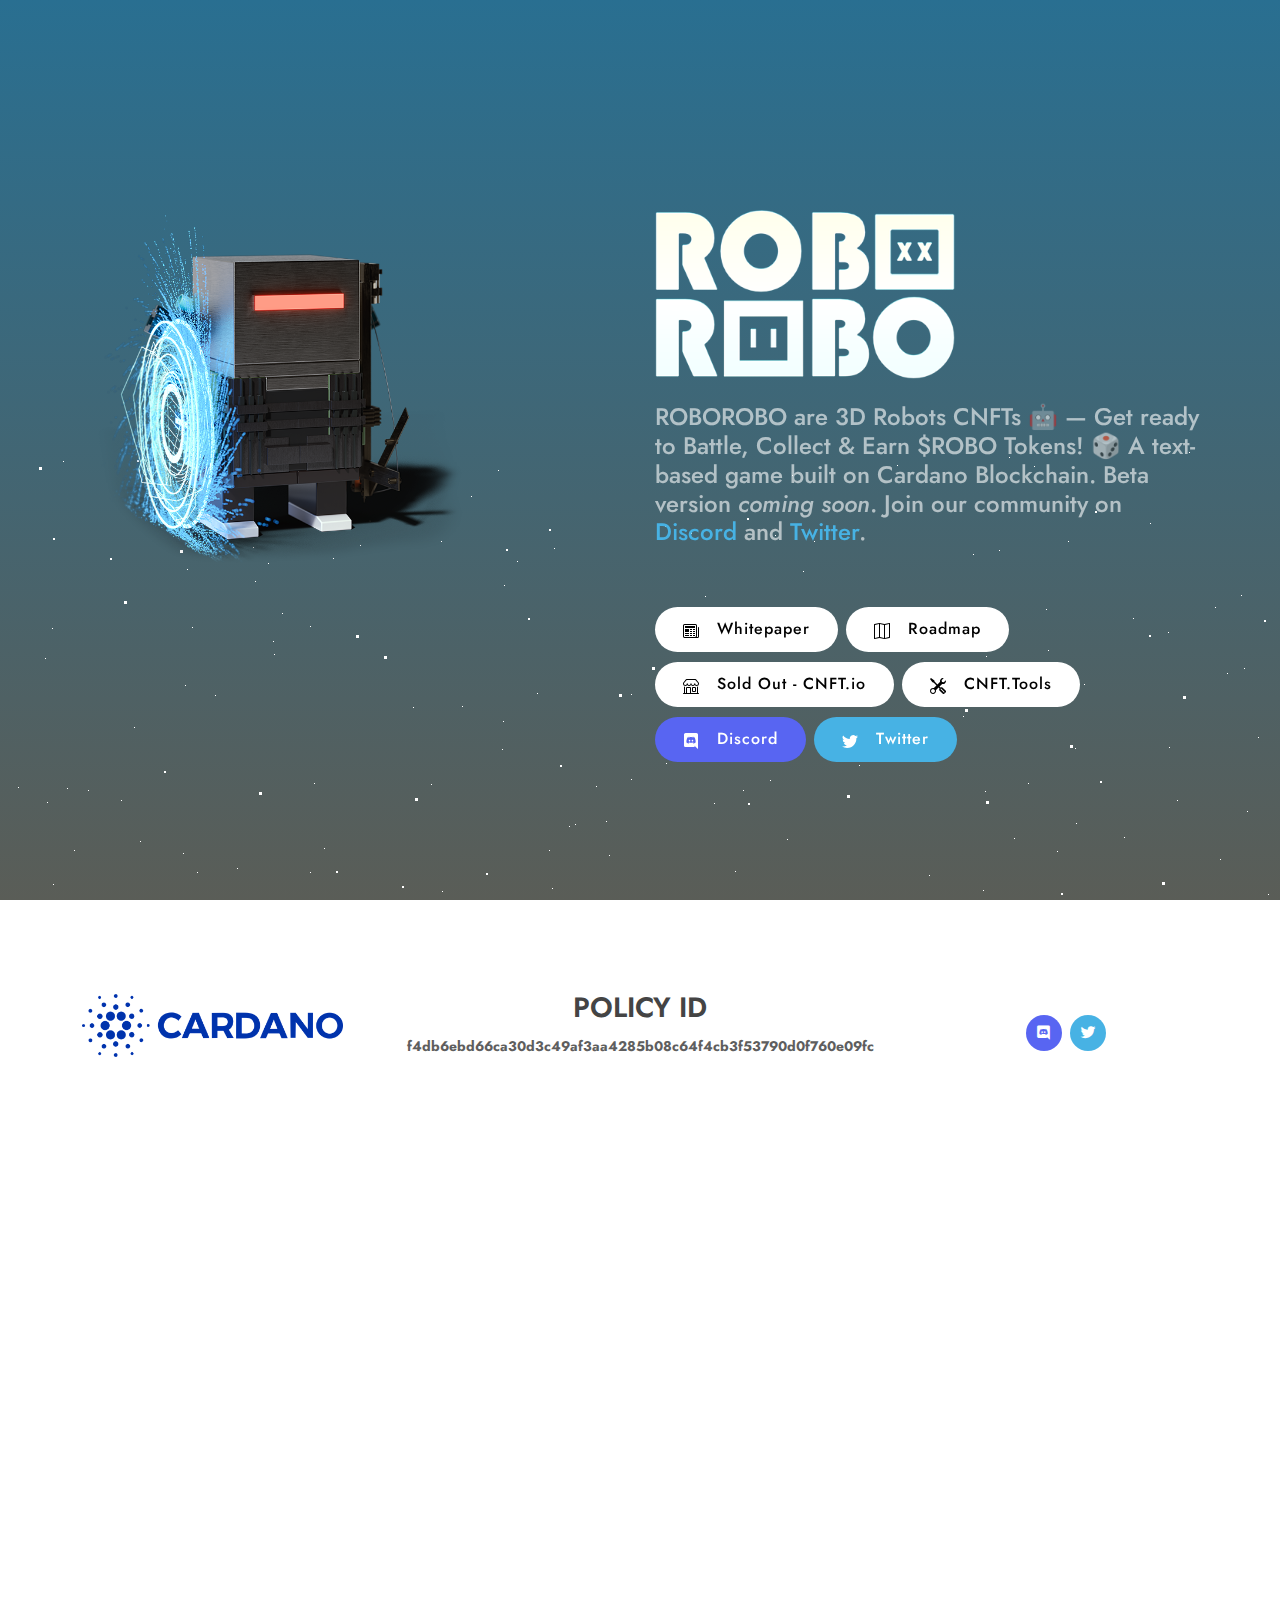
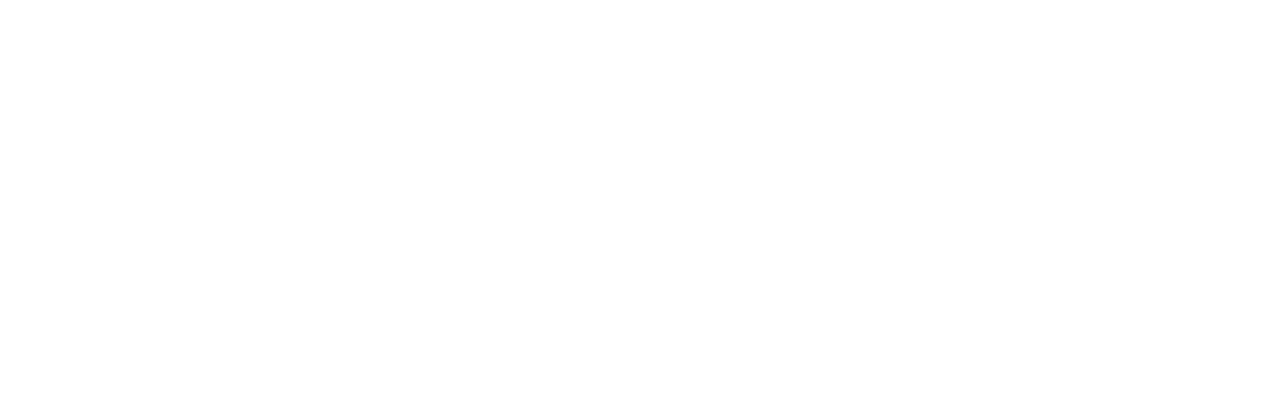
==== commit 135565ae: "Update index.html" ====
--- a/index.html
+++ b/index.html
@@ -101,7 +101,7 @@
             <img src="assets/img/roborobo-logo.png" width="300px" class="image-roborobo-logo">
             <!--<h1>ROBOROBO</h1>-->
             <br>
-            <h2>ROBOROBO are 3D Robots CNFTs 🤖 — Get ready to Battle, Collect & Earn $ROBO Tokens! 🎲 A text-based game built on Cardano Blockchain. Beta version <em>coming soon</em>. Join our community on <a href="https://discord.gg/kBgPeefTJF" target="_blank">Discord</a> and <a href="https://twitter.com/roborobo_gg" target="_blank">Twitter</a>.</h2>
+            <h2>ROBOROBO are 3D Robots CNFTs 🤖 — Get ready to Battle, Collect & Earn $ROBO Tokens! 🎲 A text-based game built on Cardano Blockchain. Beta version <em>coming soon</em>. Join our community on <a href="https://discord.gg/3SDF5R39Yb" target="_blank">Discord</a> and <a href="https://twitter.com/roborobo_gg" target="_blank">Twitter</a>.</h2>
             <div class="d-flex justify-content-center justify-content-lg-start">
               <a href="https://whitepaper.roborobo.gg/" target="_blank" class="btn-get-started-whitepaper">
                 <svg xmlns="http://www.w3.org/2000/svg" width="16" height="16" fill="currentColor" class="bi bi-newspaper" viewBox="0 0 16 16">
